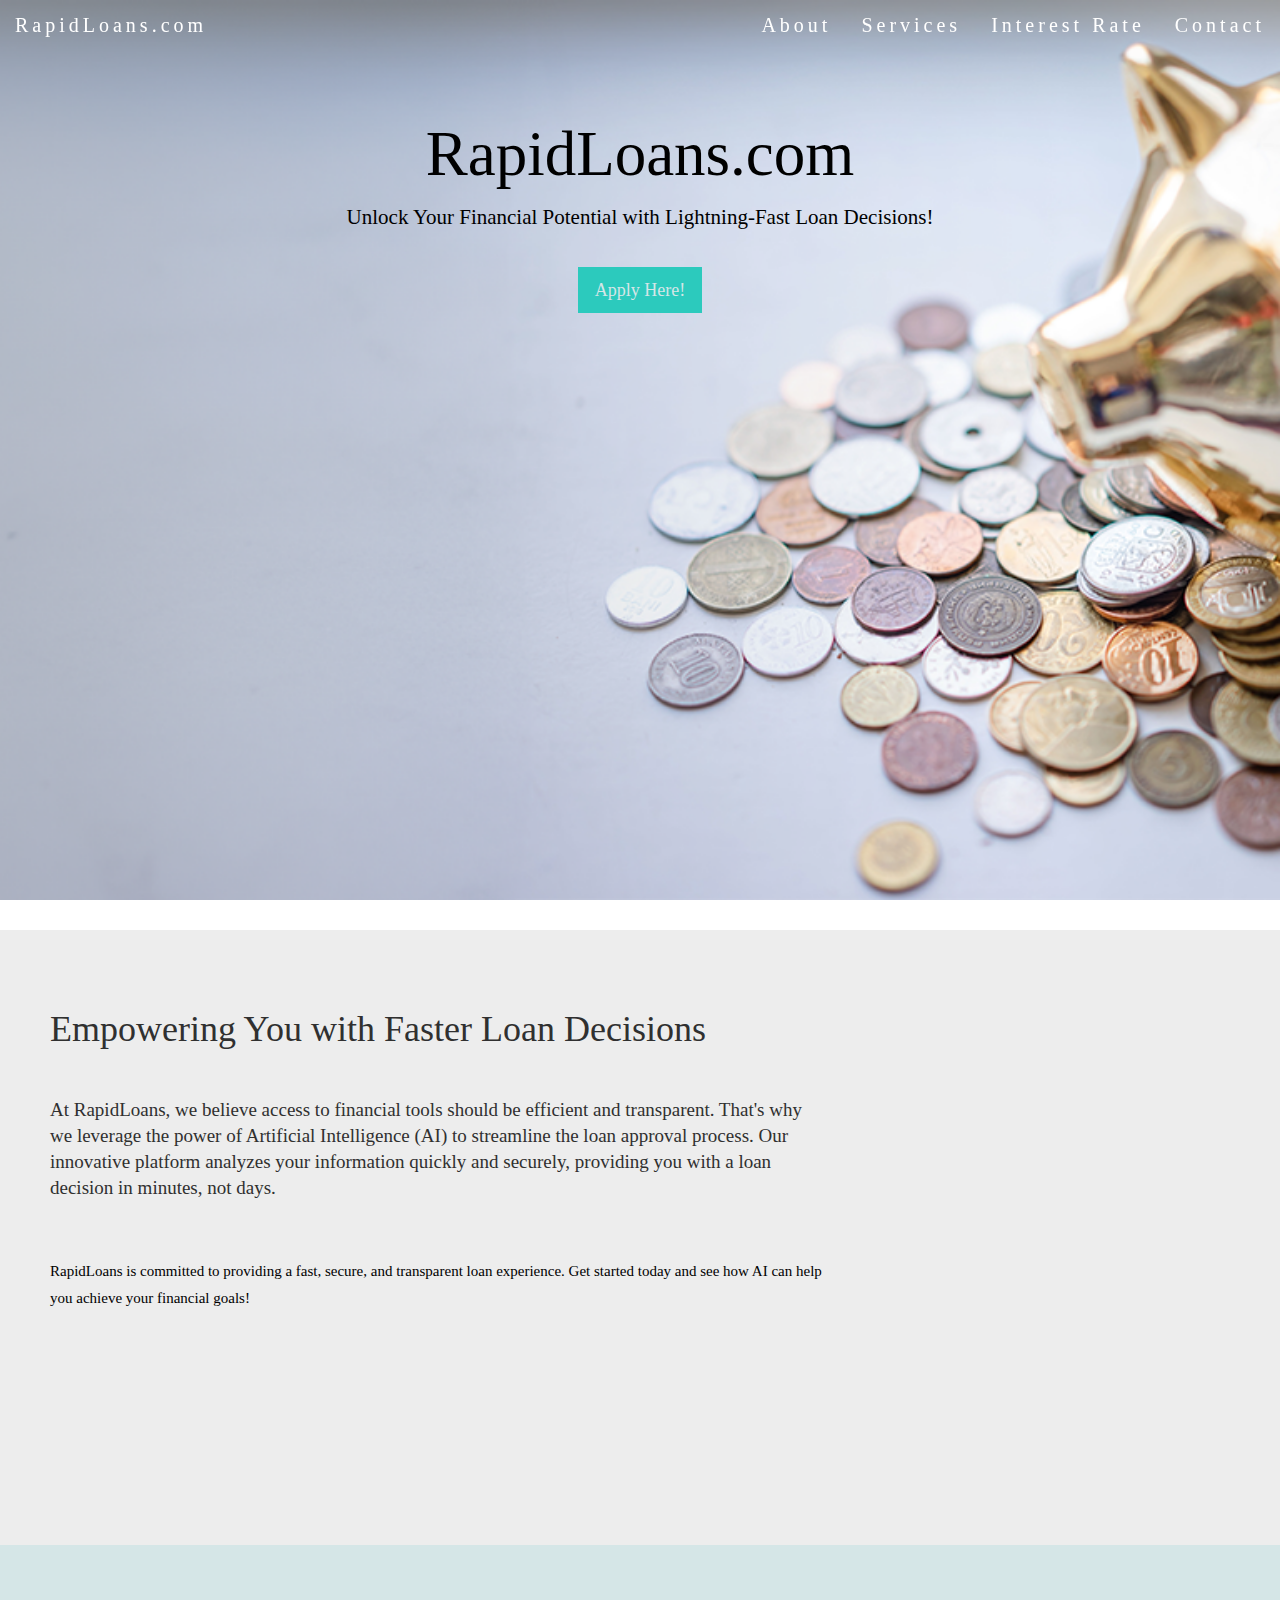
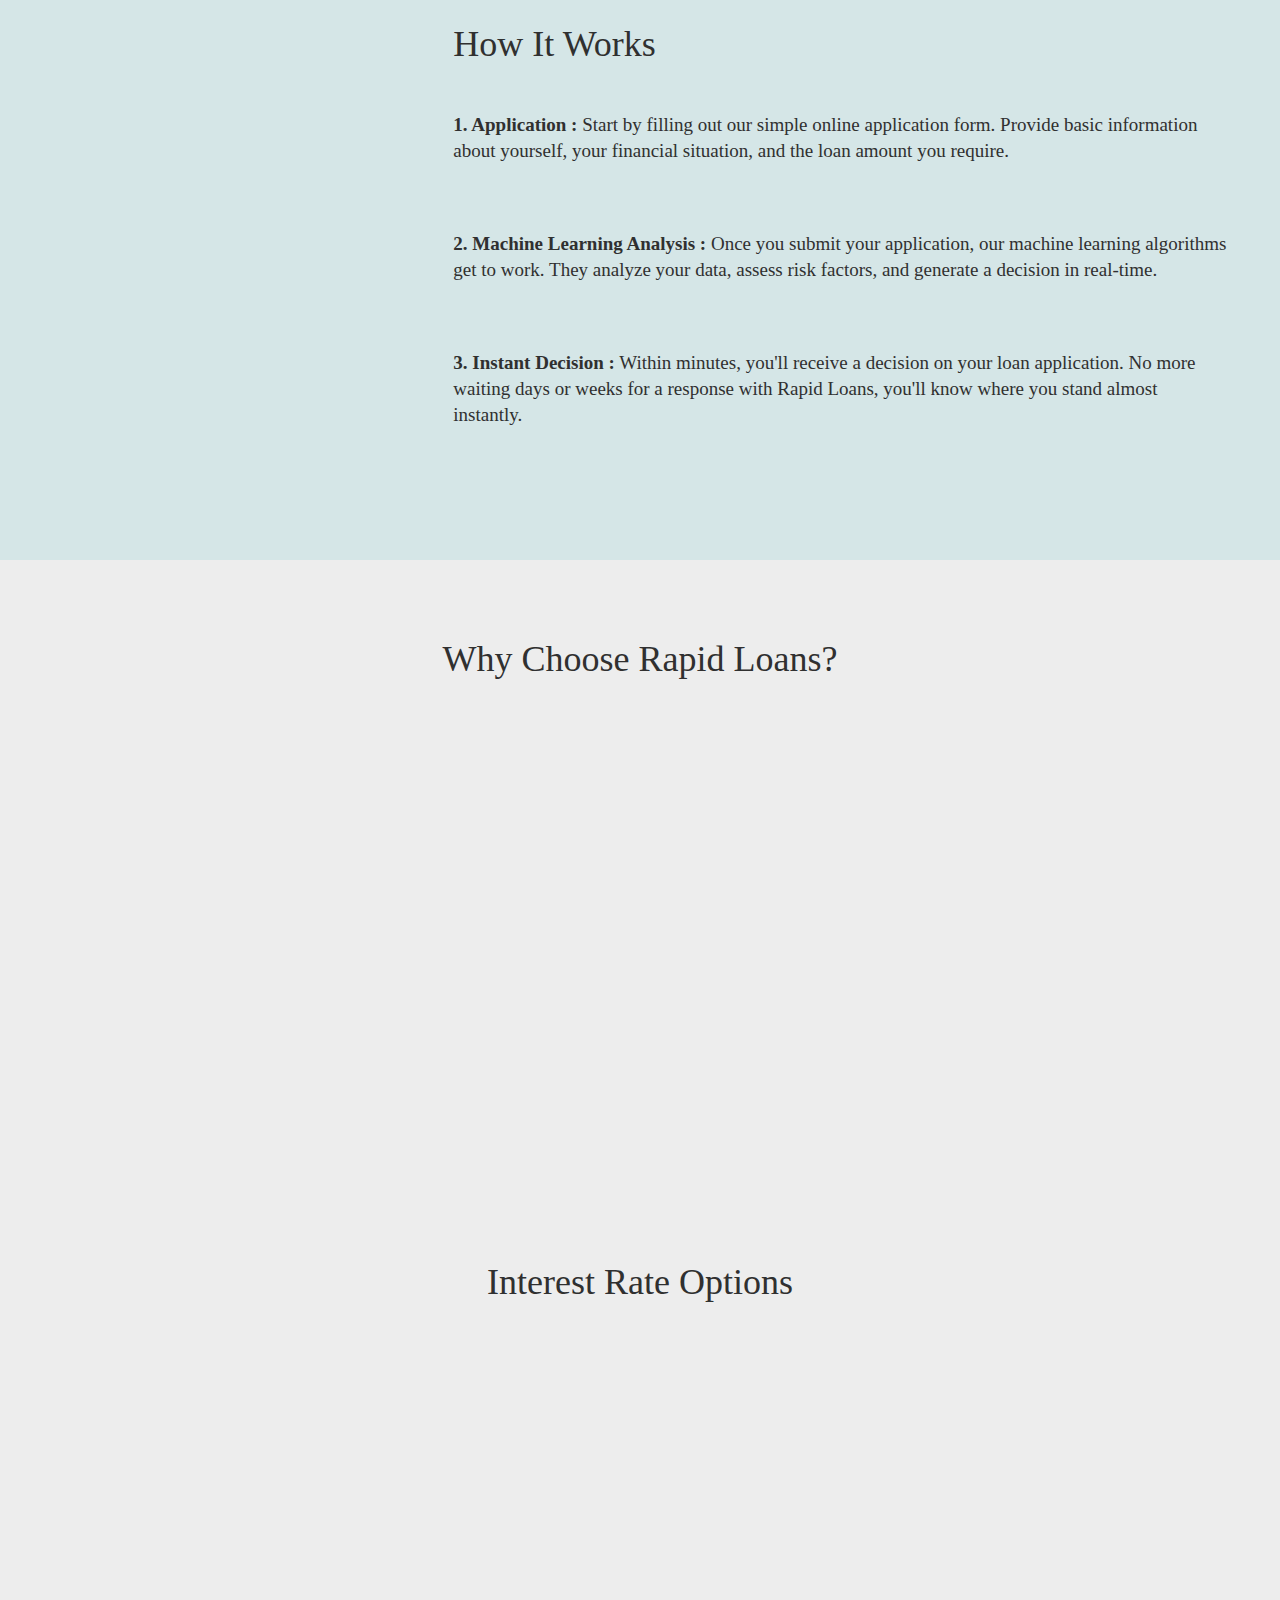
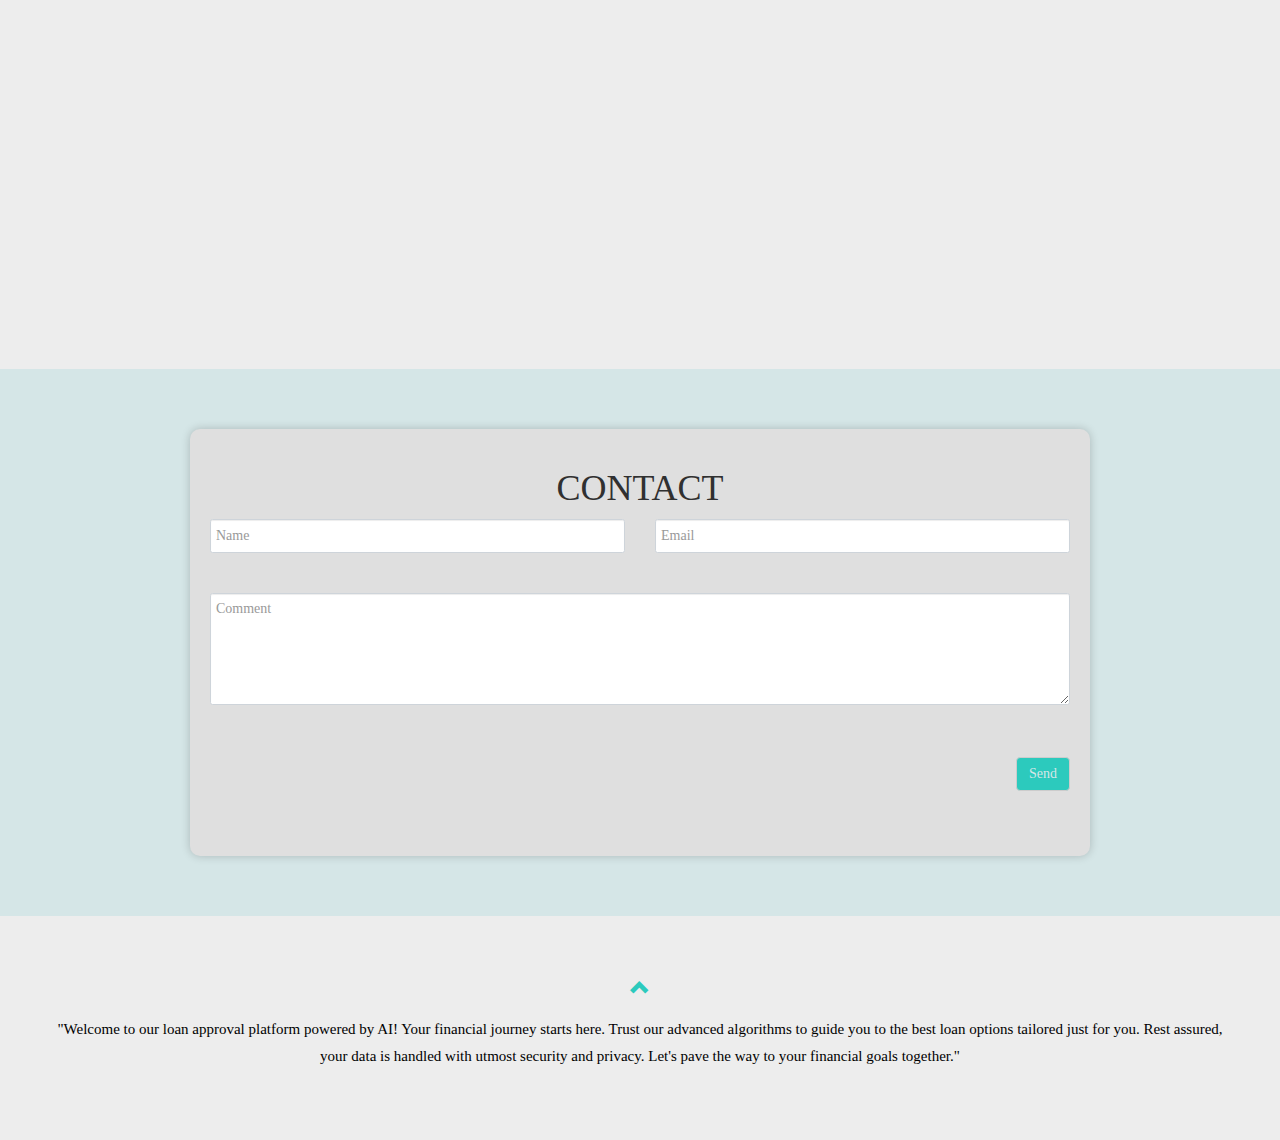
==== templates/index.html @ 5adf885a "Add files via upload" ====
<!DOCTYPE html>
<html lang="en">
<head>
  <title>RapidLoans.com</title>
  <meta charset="utf-8">
  <meta name="viewport" content="width=device-width, initial-scale=1">
  <link rel="stylesheet" href="https://maxcdn.bootstrapcdn.com/bootstrap/3.4.1/css/bootstrap.min.css">
  <link href="https://fonts.googleapis.com/css?family=Montserrat" rel="stylesheet" type="text/css">
  <link href="https://fonts.googleapis.com/css?family=Lato" rel="stylesheet" type="text/css">
  <script src="https://ajax.googleapis.com/ajax/libs/jquery/3.7.1/jquery.min.js"></script>
  <script src="https://maxcdn.bootstrapcdn.com/bootstrap/3.4.1/js/bootstrap.min.js"></script>
  <link href="../static/css/styles.css" rel="stylesheet" />
  <link rel="icon" href="/static/assets/RapidLoans.ico" type="image/x-icon">
</head>
<body id="myPage" data-spy="scroll" data-target=".navbar" data-offset="60">

<nav class="navbar navbar-default navbar-fixed-top scroll-navbar" id="navbar">
  <div class="container ">
    <div class="navbar-header">
     <a class="navbar-brand" href="#myPage">RapidLoans.com</a>
    </div>
    <div class="collapse navbar-collapse" id="myNavbar">
      <ul class="nav navbar-nav navbar-right">
        <li><a href="#about">About</a></li>
        <li><a href="#services">Services</a></li>
        <li><a href="#interestrate">Interest Rate</a></li>
        <li><a href="#contact">Contact</a></li>
      </ul>
    </div>
  </div>
</nav>

<div class="jumbotron text-center">
  <h1>RapidLoans.com</h1> 
  <p>Unlock Your Financial Potential with Lightning-Fast Loan Decisions!</p> 
  <form>
    <div class="input-group">
      <div class="input-group-btn">
        <button id="apply-button" type="button" class="btn btn-lg" href="/apply">Apply Here!</button>

      </div>
    </div>
  </form>
</div>

<!-- Container (About Section) -->
<div id="about" class="container-fluid">
  <div class="row">
    <div class="col-sm-8">
      <h1>Empowering You with Faster Loan Decisions</h1><br>
      <h4>At RapidLoans, we believe access to financial tools should be efficient and transparent. 
        That's why we leverage the power of Artificial Intelligence (AI) to streamline the loan approval process. 
        Our innovative platform analyzes your information quickly and securely, providing you with a loan decision in minutes, not days.</h4><br>
      <p>RapidLoans is committed to providing a fast, secure, and transparent loan experience. Get started today and see how AI can help you achieve your financial goals!</p>
    </div>
    <div class="col-sm-4 text-center">
      <!-- <span class="glyphicon glyphicon-flash logo slideanim"></span> -->
      <img src="../static/assets/giphy1.gif" class="logo slideanim"> 
    </div>
  </div>
</div>

<div class="container-fluid bg-grey">
  <div class="row">
    <div class="col-sm-4 text-center">
      <!-- <span class="glyphicon glyphicon-usd logo slideanim"></span> -->
      <img src="../static/assets/giphy2.gif" class="logo slideanim"> 
    </div>
    <div class="col-sm-8">
      <h1>How It Works </h1><br>
      <h4><strong>1. Application :</strong> Start by filling out our simple online application form. Provide basic information about yourself, your financial situation, and the loan amount you require.</h4><br>
      <h4><strong>2. Machine Learning Analysis :</strong> Once you submit your application, our machine learning algorithms get to work. They analyze your data, assess risk factors, and generate a decision in real-time.</h4><br>
      <h4><strong>3. Instant Decision :</strong> Within minutes, you'll receive a decision on your loan application. No more waiting days or weeks for a response with Rapid Loans, you'll know where you stand almost instantly.</h4><br>
    </div>
  </div>
</div>

<!-- Container (Services Section) -->
<div id="services" class="container-fluid text-center">
  <h1>Why Choose Rapid Loans?</h1>
  <br>
  <div class="row slideanim">
    <div class="col-sm-4">
      <span class="glyphicon glyphicon-ok-circle logo-small"></span>
      <h4>Easy</h4>
      <p>Simple Process.</p>
    </div>
    <div class="col-sm-4">
      <span class="glyphicon glyphicon-thumbs-up logo-small"></span>
      <h4>Reliable</h4>
      <p>Trustworthy decisions.</p>
    </div>
    <div class="col-sm-4">
      <span class="glyphicon glyphicon-list-alt logo-small"></span>
      <h4>Transparent</h4>
      <p>Clear terms.</p>
    </div>
  </div>
  <br><br>
  <div class="row slideanim">
    <div class="col-sm-4">
      <span class="glyphicon glyphicon-refresh logo-small"></span>
      <h4>Flexible</h4>
      <p>Options for all.</p>
    </div>
    <div class="col-sm-4">
      <span class="glyphicon glyphicon-usd logo-small"></span>
      <h4>Secure </h4>
      <p>Data protection.</p>
    </div>
    <div class="col-sm-4">
      <span class="glyphicon glyphicon-flash logo-small"></span>
      <h4 >Speed</h4>
      <p>Fast approval.</p>
    </div>
  </div>
</div>


<!-- Container (Interest Rate Section) -->
<div id="interestrate" class="container-fluid">
  <div class="text-center">
    <h1>Interest Rate Options</h1>
  </div>
  <div class="row slideanim">
    <div class="col-sm-4 col-xs-12">
      <div class="panel panel-default text-center">
        <div class="panel-heading">
          <h1>Home</h1>
        </div>
        <div class="panel-body">
          <img src="../static/assets/home.png" alt="Image">
        </div>
        <div class="panel-footer">
          <h3>10%</h3>
          <h4>per annum</h4>
        </div>
      </div>      
    </div>     
    <div class="col-sm-4 col-xs-12">
      <div class="panel panel-default text-center">
        <div class="panel-heading">
          <h1>Automobile</h1>
        </div>
        <div class="panel-body">
          <img src="../static/assets/car.jpg" alt="Image">
        </div>
        <div class="panel-footer">
          <h3> 12%</h3>
          <h4>per annum</h4>
        </div>
      </div>      
    </div>       
    <div class="col-sm-4 col-xs-12">
      <div class="panel panel-default text-center">
        <div class="panel-heading">
          <h1>Education</h1>
        </div>
        <div class="panel-body">
          <img src="../static/assets/education.jpg" alt="Image">
        </div>
        <div class="panel-footer">
          <h3>15%</h3>
          <h4>per annum</h4>
        </div>
      </div>      
    </div>    
  </div>
</div>

<!-- Container (Contact Section) -->

<div id="contact" class="container-fluid bg-grey">
  <div class="form-container">
  <h1 class="text-center">CONTACT</h1>
      <div class="row"slideanim>
        <div class="col-sm-6 form-group">
          <input class="form-control" id="name" name="name" placeholder="Name" type="text" required>
        </div>
        <div class="col-sm-6 form-group">
          <input class="form-control" id="email" name="email" placeholder="Email" type="email" required>
        </div>
      </div>
      <textarea class="form-control" id="comments" name="comments" placeholder="Comment" rows="5"></textarea><br>
      <div class="row">
        <div class="col-sm-12 form-group">
          <button class="btn btn-default pull-right" type="submit">Send</button>
        </div>
      </div>
    </div>
</div>



<footer class="container-fluid text-center">
  <a href="#myPage" title="To Top">
    <span class="glyphicon glyphicon-chevron-up"></span>
  </a>
  <p>
    "Welcome to our loan approval platform powered by AI! 
    Your financial journey starts here. Trust our advanced algorithms to guide you to the best loan options tailored just for you. 
    Rest assured, your data is handled with utmost security and privacy. Let's pave the way to your financial goals together."</a></p>
</footer>

<script src="../static/js/scripts.js"></script>
</body>
</html>
---- static/css/styles.css ----
body {
    font: 400 15px cursive;
    line-height: 1.8;
    color: #000000;
  }
  h1{
    color: #303030;
  }
  h2 {
    font-size: 24px;
    text-transform: uppercase;
    color: #303030 !important;
    font-weight: 600;
    margin-bottom: 30px;
  }
  h4 {
    font-size: 19px;
    line-height: 1.375em;
    color: #303030 !important;
    font-weight: 400;
    margin-bottom: 30px;

  }  
  .jumbotron {
    background-color: #ededed !important;
    padding: 100px 25px;
    font-family: cursive;
    background-image: url('../assets/image7.png'); 
    background-size: cover; 
    background-position: center; 
    height: 100vh;

  }
  .container-fluid {
    padding: 60px 50px;
    background-color: #ededed;
  }
  .bg-grey {
    background-color: #d5e6e7;
  }
  .logo-small {
    /*color: #2ccabd;*/
    color: #2ccabd;
    font-size: 50px;
  }
  .logo {
    color: #2ccabd;
    font-size: 200px;
  }
  .thumbnail {
    padding: 0 0 15px 0;
    border: none;
    border-radius: 0;
  }
  .thumbnail img {
    width: 100%;
    height: 100%;
    margin-bottom: 10px;
  }
  .carousel-control.right, .carousel-control.left {
    background-image: none;
    color: #2ccabd;
  }
  .carousel-indicators li {
    border-color: #2ccabd;
  }
  .carousel-indicators li.active {
    background-color: #2ccabd;
  }
  .item h4 {
    font-size: 19px;
    line-height: 1.375em;
    font-weight: 400;
    font-style: italic;
    margin: 70px 0;
  }
  .item span {
    font-style: normal;
  }
  .panel {
    border: 1px solid #000000; 
    border-radius:0 !important;
    transition: box-shadow 0.5s;
  }
  .panel:hover {
    box-shadow: 5px 0px 40px rgba(0,0,0, .2);
  }
  .btn:hover {
    border: 1px solid #2ccabd;
    background-color: #d5e6e7 !important;
    color: #2ccabd;
  }
  .panel-heading {
    color: #d5e6e7 !important;
    background-color: #2ccabd !important;
    padding: 25px;
    border-bottom: 1px solid transparent;
    border-top-left-radius: 0px;
    border-top-right-radius: 0px;
    border-bottom-left-radius: 0px;
    border-bottom-right-radius: 0px;
  }
  .panel-footer {
    background-color: #d5e6e7 !important;
  }
  .panel-footer h3 {
    font-size: 32px;
  }
  .panel-footer h4 {
    color: #aaa;
    font-size: 14px;
  }
  .panel-body {
    width: 100%; 
    height: 100%; 
    background-color: #d5e6e7 !important;
  }
  
  .panel-body img {
    max-width: 100%; 
    max-height: 100%; 
    display: block; 
    margin: auto; 
  }
  .btn {
    margin: 15px 0;
    background-color: #2ccabd;
    color: #d5e6e7;
  }
  .btn-submit {
    display: block; 
    margin: 0 auto; 
  }
  
  .navbar {
    margin-bottom: 0;
    background-color: transparent;
    z-index: 9999;
    border: 0;
    font-size: 15px !important;
    line-height: 1.42857143 !important;
    letter-spacing: 4px;
    border-radius: 0;
    font-family: cursive;
    width: 100% !important;
  }
  .navbar li a, .navbar .navbar-brand {
    color: #ffff  !important;
    font-size: 20px !important;
  }
  .navbar-nav li a:hover, .navbar-nav li.active a {
    color: #2ccabd !important;
    color: #ffff !important;
  }
 
  .navbar-default .navbar-toggle {
    border-color: transparent;
    color: #ffff !important;
  }
  .navbar.scroll-navbar {
    background-color: transparent;
    transition: background-color 0.3s ease, color 0.3s ease;
}

.navbar.scroll-navbar.scrolled {
    background-color: #2ccabd!important ; 
    color: #ffff !important; 
}
.scroll-navbar.scrolled .navbar-brand,
.scroll-navbar.scrolled .navbar-right a {
  color: #ffff !important;
}
.scroll-navbar.scrolled .navbar-nav li a:hover, 
.scroll-navbar.scrolled .navbar-nav li.active a {
  color: #2ccabd !important;
  background-color: #ffff !important;
}
  footer .glyphicon {
    font-size: 20px;
    margin-bottom: 20px;
    color: #2ccabd;
  }
  .slideanim {visibility:hidden;}
  .slide {
    animation-name: slide;
    -webkit-animation-name: slide;
    animation-duration: 1s;
    -webkit-animation-duration: 1s;
    visibility: visible;
  }

  .form-container {
    max-width: 900px; 
    margin: 0 auto; 
    padding: 20px;
    background-color: #dfdfdf;
    border-radius: 10px; /* Adjust the radius as needed */
    box-shadow: 0 0 10px rgba(0, 0, 0, 0.2); /* Adjust the shadow values as needed */
  }
  @keyframes slide {
    0% {
      opacity: 0;
      transform: translateY(70%);
    } 
    100% {
      opacity: 1;
      transform: translateY(0%);
    }
  }
  @-webkit-keyframes slide {
    0% {
      opacity: 0;
      -webkit-transform: translateY(70%);
    } 
    100% {
      opacity: 1;
      -webkit-transform: translateY(0%);
    }
  }
  @media screen and (max-width: 768px) {
    .col-sm-4 {
      text-align: center;
      margin: 25px 0;
      
    }
    .btn {
      width: 100%;
      margin-bottom: 35px;
    }
  }
  @media screen and (max-width: 480px) {
    .logo {
      font-size: 150px;
    }
  }

  /* Style for form labels */
.form-label {
    font-weight: bold;
  }
  
  /* Style for form inputs */
  .form-control {
    width: 100%;
    padding: 0.5rem;
    margin-bottom: 1rem;
    border: 1px solid #ced4da;
    border-radius: 0.25rem;
  }
  
  /* Style for select inputs */
  .form-select {
    width: 100%;
    padding: 0.5rem;
    margin-bottom: 1rem;
    border: 1px solid #ced4da;
    border-radius: 0.25rem;
  }
  
  /* Style for container */
  .container {
    /* max-width: 800px; */
    width: 100%; 
    margin: auto;
  }
  
  /* Add space between form rows */
  .row {
    margin-bottom: 1.5rem;
  }
  
  /* Optional: Add additional styling to enhance appearance */
  h2 {
    margin-bottom: 1.5rem;
    font-size: 1.5rem;
    color: #333;
  }
  
  /* Optional: Add styling for form section */
  .py-10 {
    padding-top: 5rem;
    padding-bottom: 5rem;
  }

  #contact {
    margin: 0 auto; /* Center the div horizontally */
    width: 100%; /* Set the width to 50% of its container */
}
  
#applicationPage {
  top: 0;
  left: 0;
  width: 100%;
  height: 100%;
  z-index: -1;
  background-image: url('../assets/image7.png');
  background-size: cover;
  background-position: center;
  backdrop-filter: blur(10px);
}
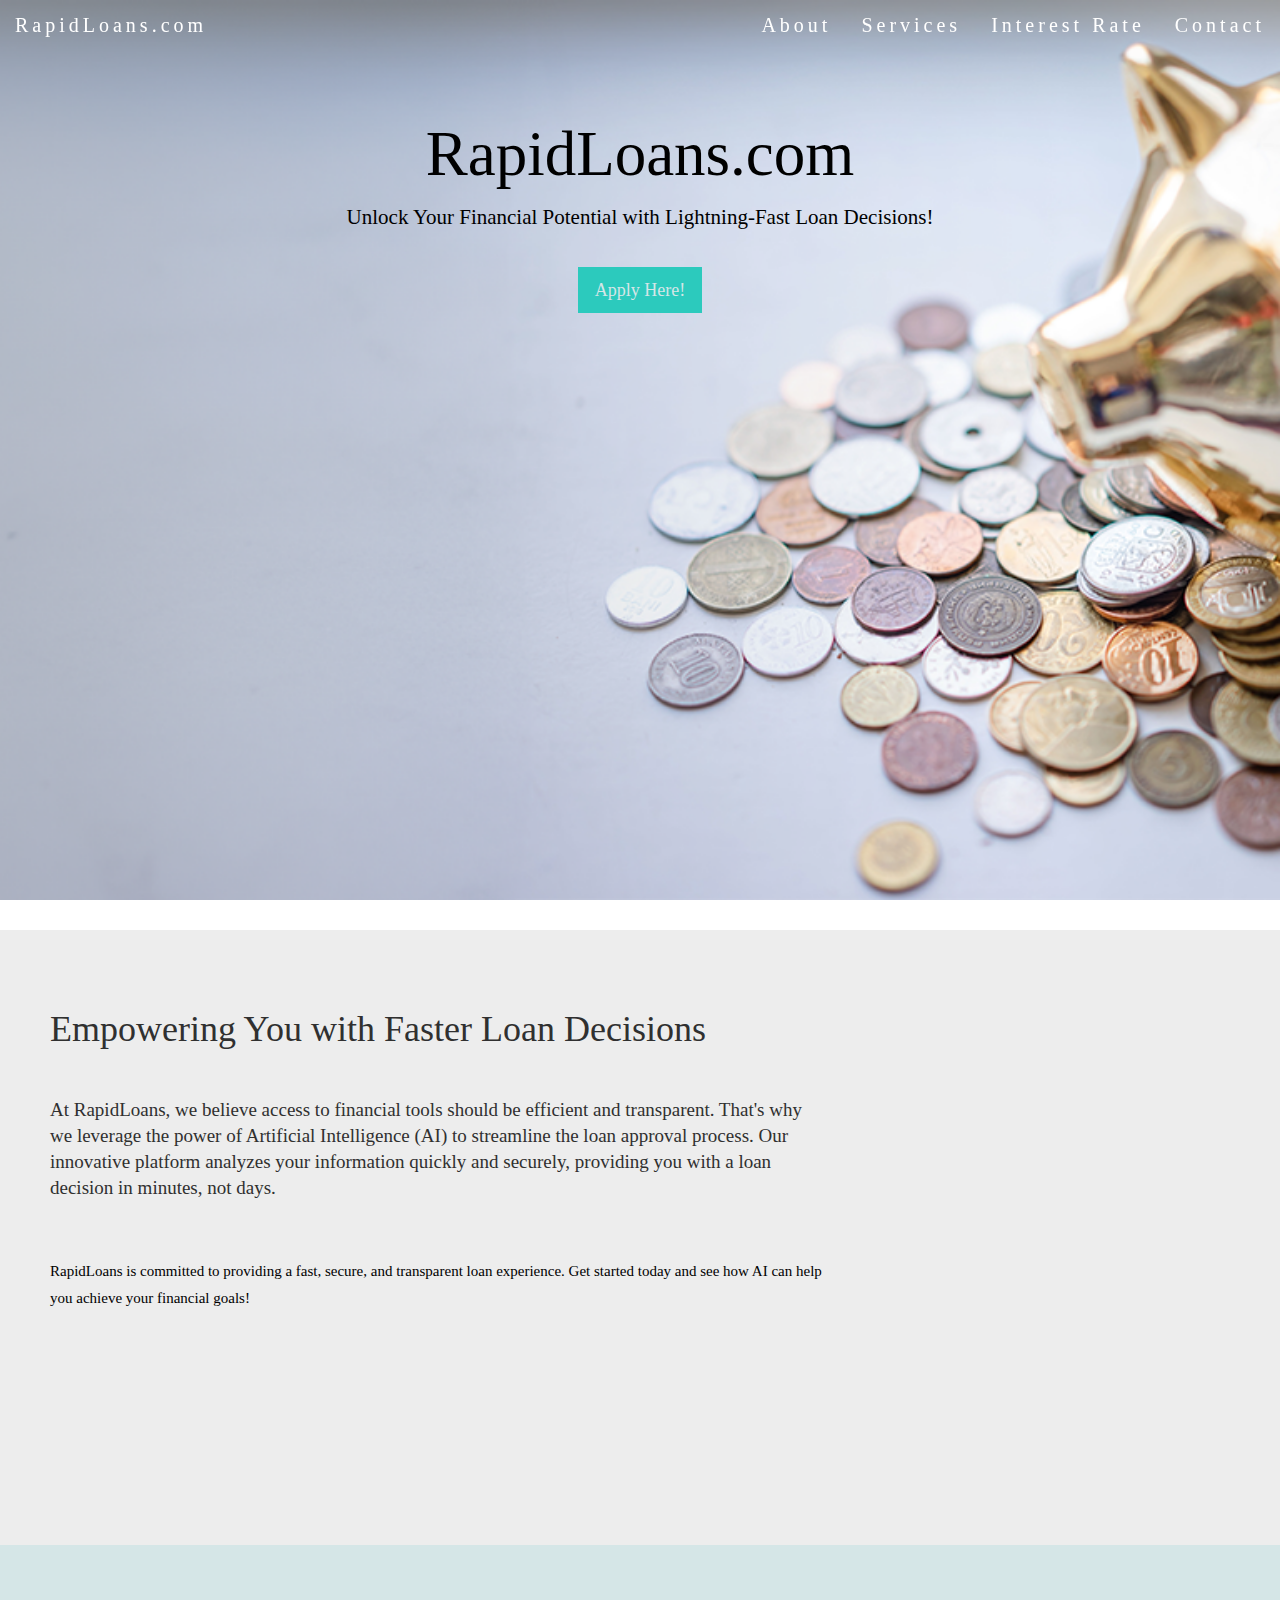
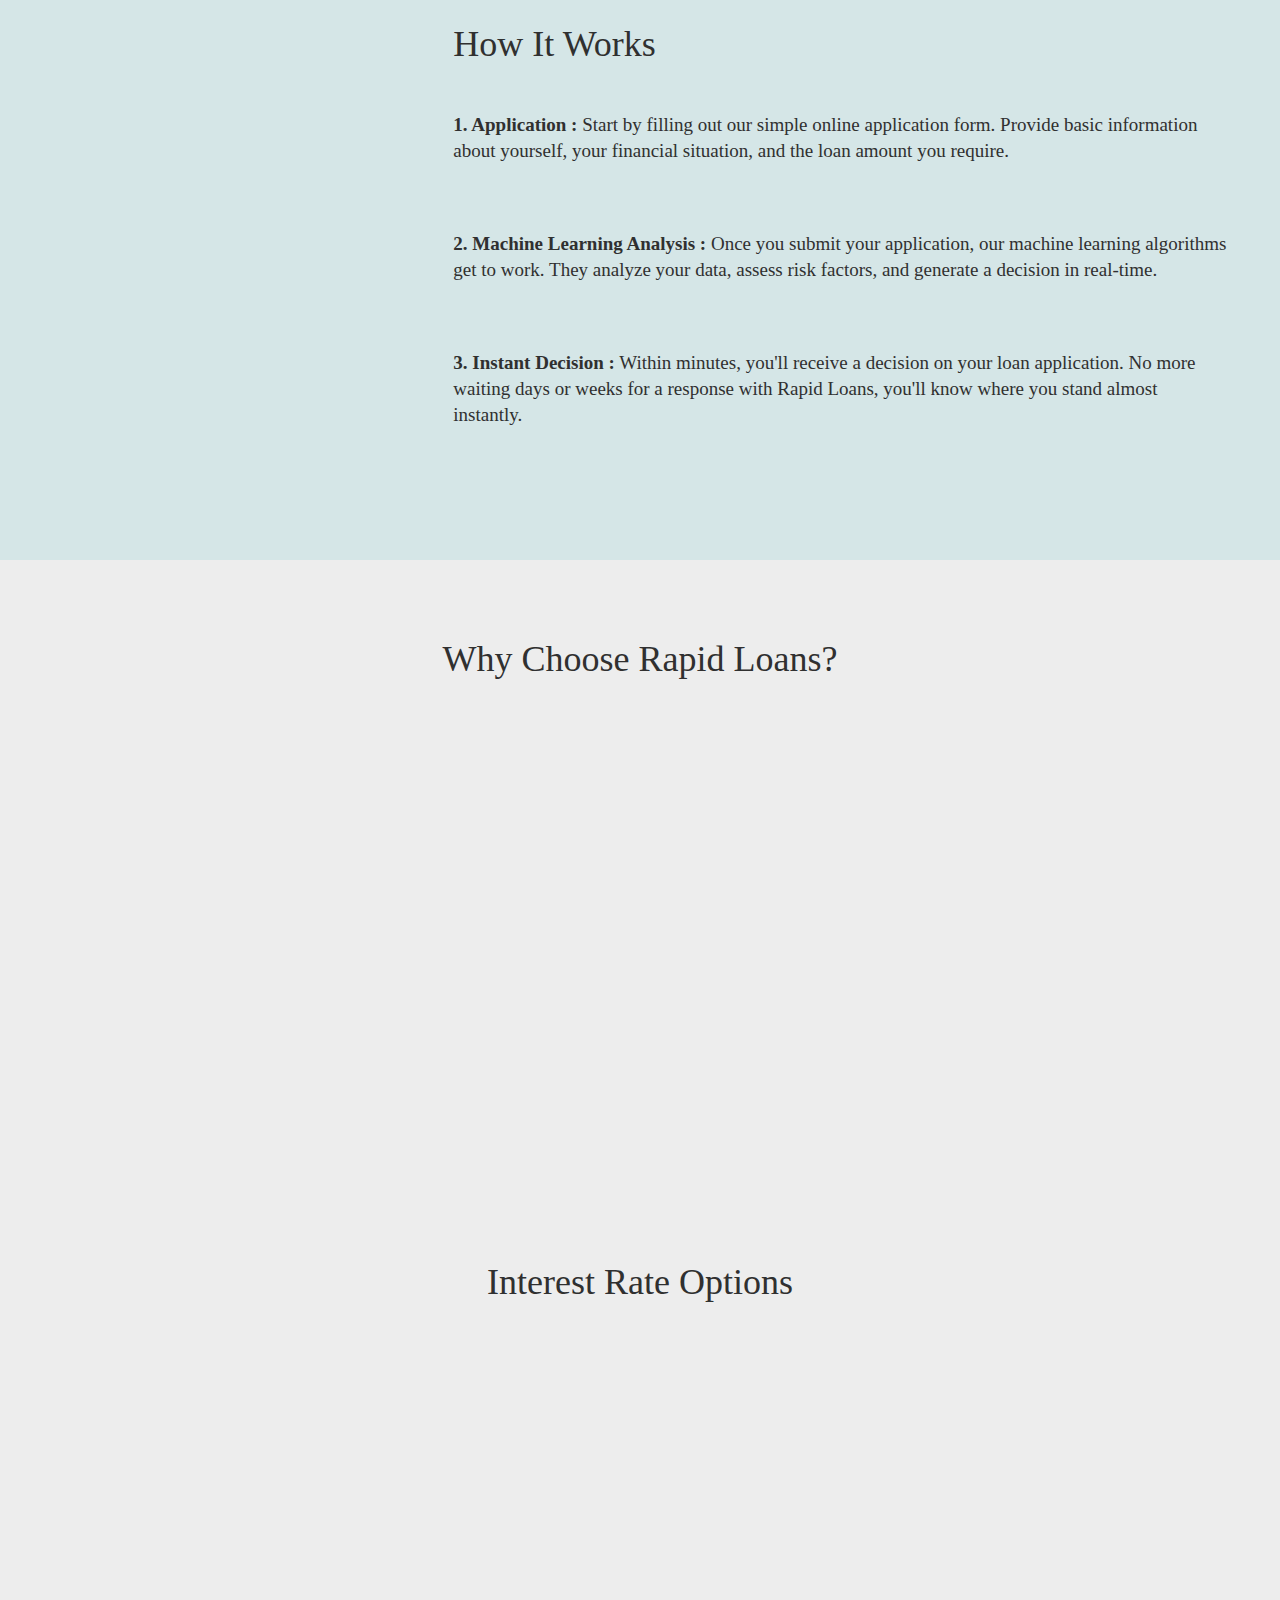
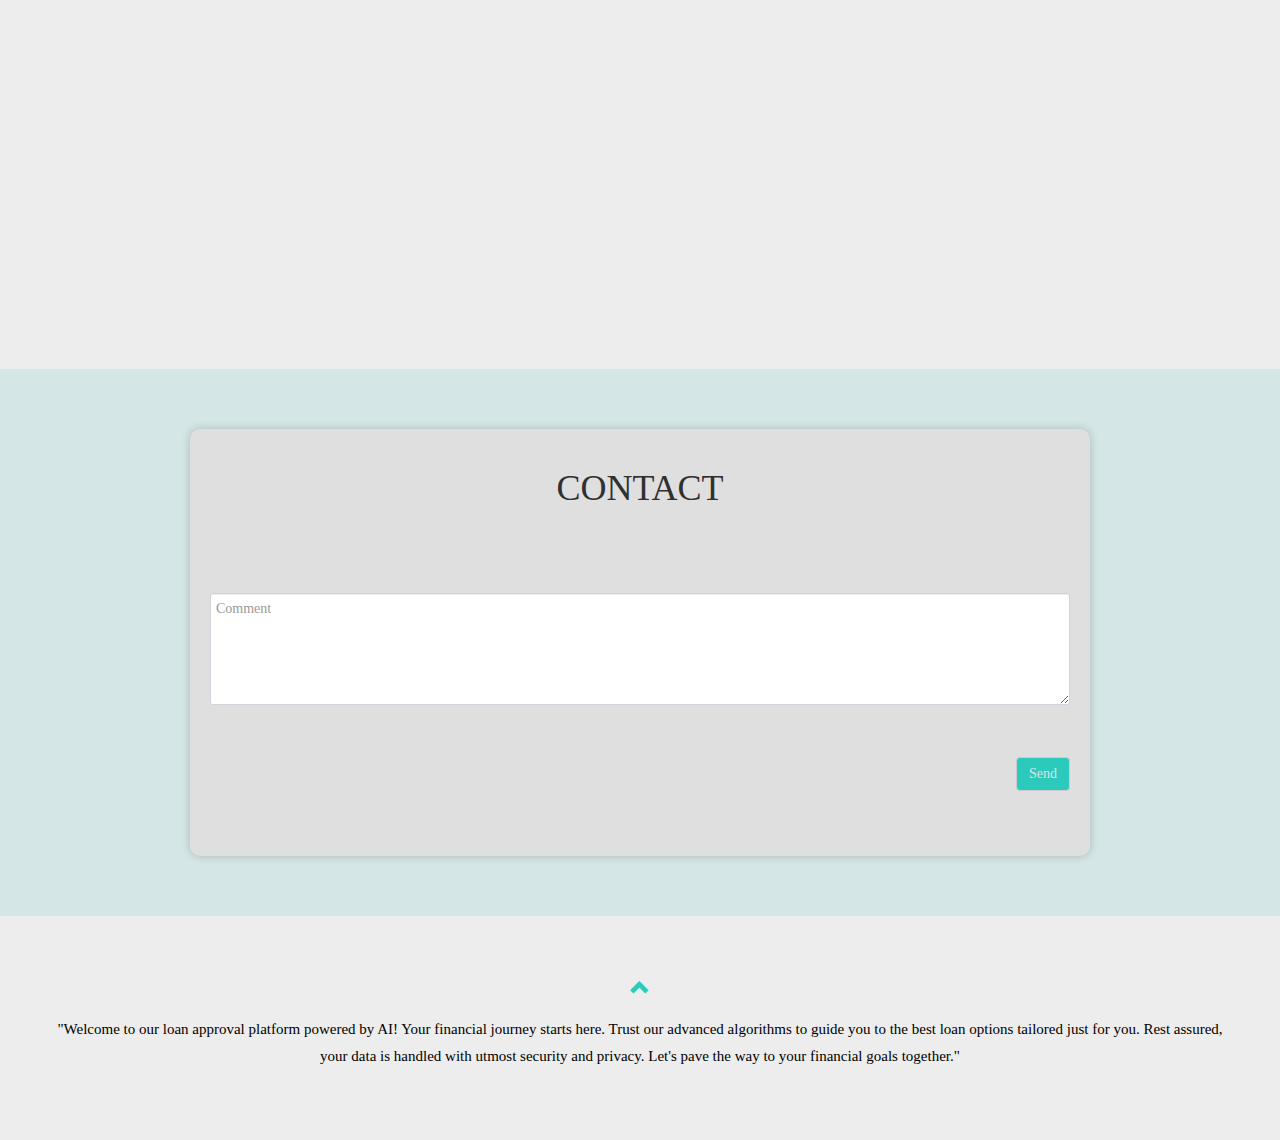
==== commit 45d1fc20: "Update index.html" ====
--- a/templates/index.html
+++ b/templates/index.html
@@ -14,21 +14,31 @@
 </head>
 <body id="myPage" data-spy="scroll" data-target=".navbar" data-offset="60">
 
-<nav class="navbar navbar-default navbar-fixed-top scroll-navbar" id="navbar">
-  <div class="container ">
-    <div class="navbar-header">
-     <a class="navbar-brand" href="#myPage">RapidLoans.com</a>
-    </div>
-    <div class="collapse navbar-collapse" id="myNavbar">
-      <ul class="nav navbar-nav navbar-right">
-        <li><a href="#about">About</a></li>
-        <li><a href="#services">Services</a></li>
-        <li><a href="#interestrate">Interest Rate</a></li>
-        <li><a href="#contact">Contact</a></li>
-      </ul>
-    </div>
-  </div>
-</nav>
+  <nav class="navbar navbar-default navbar-fixed-top scroll-navbar" id="navbar">
+    <div class="container">
+      <!-- Navbar header with brand and toggle button for mobile -->
+      <div class="navbar-header">
+        <button type="button" class="navbar-toggle collapsed" data-toggle="collapse" data-target="#myNavbar" aria-expanded="false">
+          <span class="sr-only">Toggle navigation</span>
+          <span class="icon-bar"></span>
+          <span class="icon-bar"></span>
+          <span class="icon-bar"></span>
+        </button>
+        <a class="navbar-brand" href="#myPage">RapidLoans.com</a>
+      </div>
+  
+      <!-- Navbar links that will collapse on mobile screens -->
+      <div class="collapse navbar-collapse" id="myNavbar">
+        <ul class="nav navbar-nav navbar-right">
+          <li><a href="#about">About</a></li>
+          <li><a href="#services">Services</a></li>
+          <li><a href="#interestrate">Interest Rate</a></li>
+          <li><a href="#contact">Contact</a></li>
+        </ul>
+      </div>
+    </div>
+  </nav>
+  
 
 <div class="jumbotron text-center">
   <h1>RapidLoans.com</h1> 
@@ -172,8 +182,10 @@
 
 <div id="contact" class="container-fluid bg-grey">
   <div class="form-container">
-  <h1 class="text-center">CONTACT</h1>
-      <div class="row"slideanim>
+    <h1 class="text-center">CONTACT</h1>
+    <!-- Form action points to Formspree endpoint -->
+    <form action="https://formspree.io/f/myzgqrpn" method="POST">
+      <div class="row slideanim">
         <div class="col-sm-6 form-group">
           <input class="form-control" id="name" name="name" placeholder="Name" type="text" required>
         </div>
@@ -187,7 +199,8 @@
           <button class="btn btn-default pull-right" type="submit">Send</button>
         </div>
       </div>
-    </div>
+    </form>
+  </div>
 </div>
 
 
